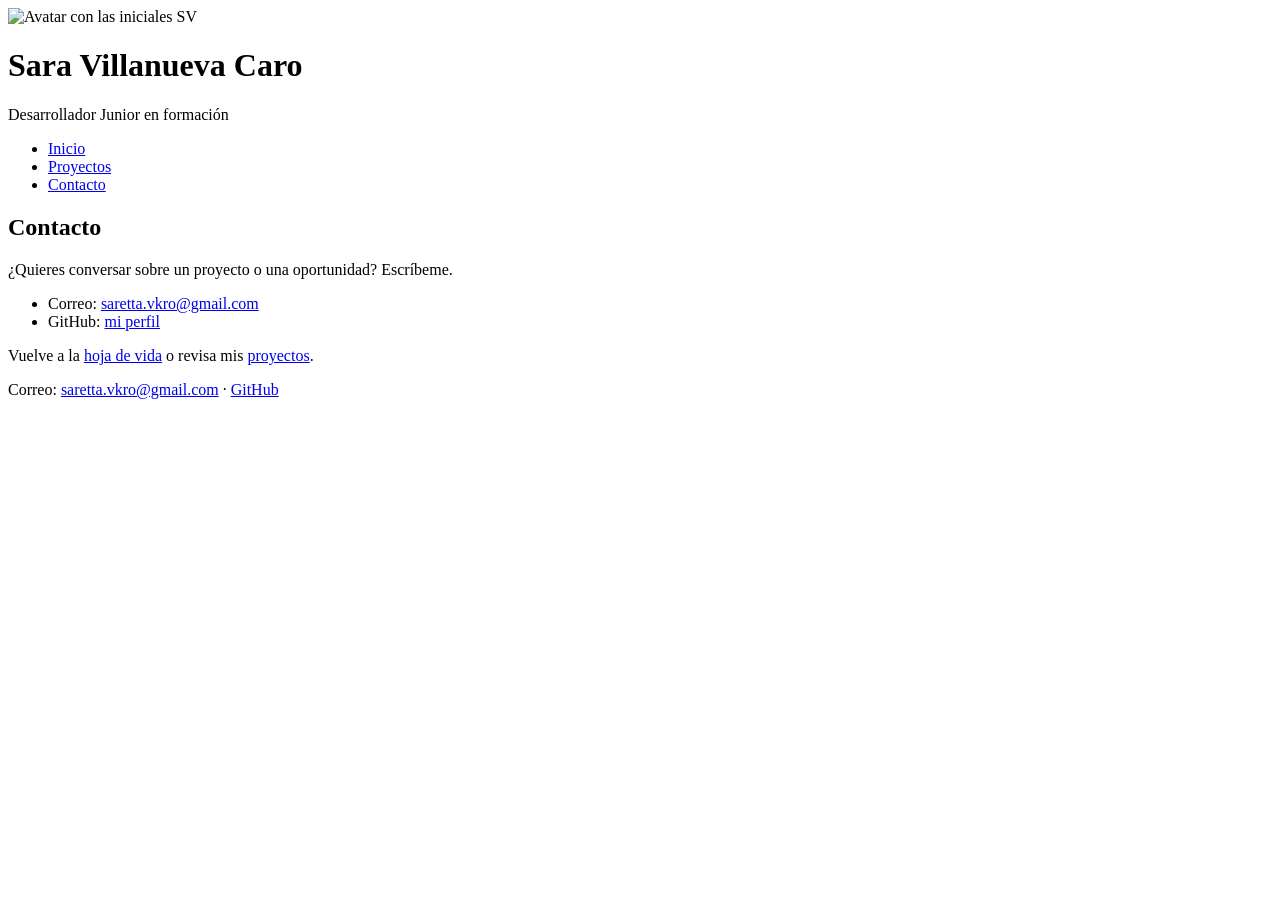
==== contacto.html @ 7422cd4c "Estructura base de la información de contacto con HTML" ====
<!DOCTYPE html>
<html lang="es">
<head>
<meta charset="UTF-8">
<meta name="viewport" content="width=device-width, initial-scale=1.0">
<title>Contacto · Sara Villanueva Caro</title>
<link rel="stylesheet" href="styles.css">
</head>
<body>
<div class="sitio">
    <header>
    <img class="avatar" src="img/avatar.svg" alt="Avatar con las iniciales SV" width="96" height="96">
    <div>
        <h1>Sara Villanueva Caro</h1>
        <p>Desarrollador Junior en formación</p>
    </div>
    </header>
    <nav aria-label="Menú principal">
    <ul>
        <li><a href="index.html">Inicio</a></li>
        <li><a href="proyectos.html">Proyectos</a></li>
        <li><a href="contacto.html" aria-current="page">Contacto</a></li>
    </ul>
    </nav>
    <main>
    <section>
        <h2>Contacto</h2>
        <p>¿Quieres conversar sobre un proyecto o una oportunidad? Escríbeme.</p>
        <ul class="lista">
        <li>Correo: <a href="mailto:saretta.vkro@gmail.com">saretta.vkro@gmail.com</a></li>
        <li>GitHub: <a href="https://github.com/TU-USUARIO" target="_blank" rel="noopener">mi perfil</a></li>
        </ul>
        <p>Vuelve a la <a href="index.html">hoja de vida</a> o revisa mis <a href="proyectos.html">proyectos</a>.</p>
    </section>
    </main>
    <footer>
    <p>Correo: <a href="mailto:saretta.vkro@gmail.com">saretta.vkro@gmail.com</a> ·
    <a href="https://github.com/TU-USUARIO" target="_blank" rel="noopener">GitHub</a></p>
    </footer>
</div>
</body>
</html>
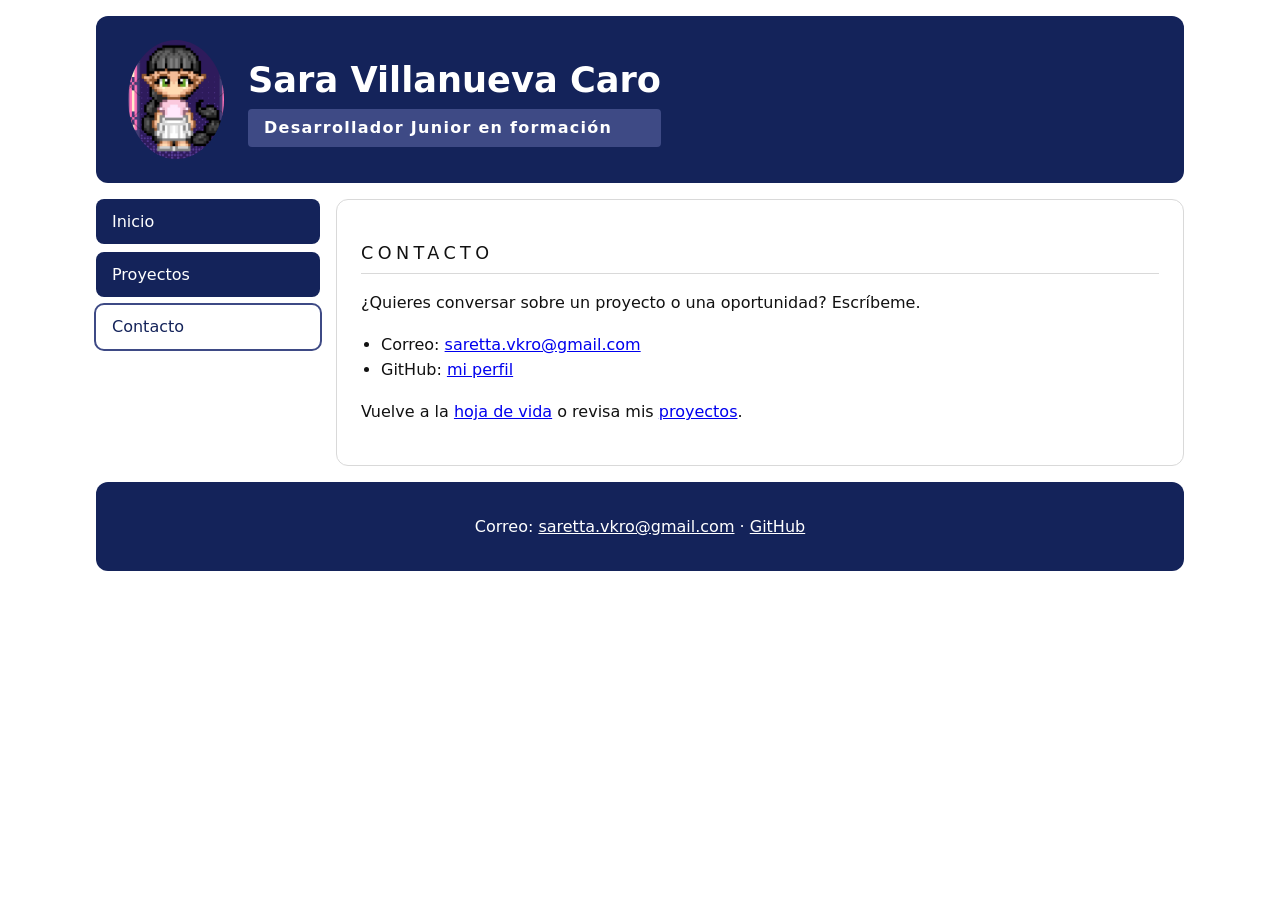
==== commit 8b117a2b: "Estructura vicual con CSS" ====
--- a/contacto.html
+++ b/contacto.html
@@ -4,12 +4,12 @@
 <meta charset="UTF-8">
 <meta name="viewport" content="width=device-width, initial-scale=1.0">
 <title>Contacto · Sara Villanueva Caro</title>
-<link rel="stylesheet" href="styles.css">
+<link rel="stylesheet" href="style.css">
 </head>
 <body>
 <div class="sitio">
     <header>
-    <img class="avatar" src="img/avatar.svg" alt="Avatar con las iniciales SV" width="96" height="96">
+    <img class="avatar" src="img/Avatar.png" alt="Avatar con las iniciales SV" width="96" height="96">
     <div>
         <h1>Sara Villanueva Caro</h1>
         <p>Desarrollador Junior en formación</p>
--- a/style.css
+++ b/style.css
@@ -0,0 +1,44 @@
+/* R2 Mobile First: el CSS base es para celular */
+:root{--azul:#14235a;--azul2:#3e4a85;--fondo:#ffffff;--linea:#d9d9d9;--gris:#777;--texto:#111}
+*,*::before,*::after{box-sizing:border-box}
+body{margin:0;font-family:system-ui,Arial,sans-serif;line-height:1.6;color:var(--texto);background:var(--fondo)}
+/* R7 ImÃ¡genes sin desbordar */
+img{max-width:100%;height:auto}
+/* R4 y R6 Grid por Ã¡reas, ancho mÃ¡ximo y centrado, unidades relativas */
+.sitio{display:grid;grid-template-areas:"cabecera" "menu" "principal" "pie";gap:1rem;max-width:70rem;margin:0 auto;padding:1rem}
+header{grid-area:cabecera;display:flex;flex-direction:column;align-items:center;text-align:center;gap:.5rem;background:var(--azul);color:#fff;padding:1.5rem 1rem;border-radius:.75rem}
+header h1{margin:0;font-size:1.6rem}
+header p{margin:0;letter-spacing:.08em;font-weight:700;background:var(--azul2);padding:.4rem 1rem;border-radius:.25rem}
+.avatar{border-radius:50%}
+nav{grid-area:menu}
+nav ul{list-style:none;margin:0;padding:0;display:flex;flex-direction:column;gap:.5rem}
+nav a{display:block;padding:.6rem 1rem;background:var(--azul);color:#fff;text-decoration:none;border-radius:.5rem}
+nav a:hover,nav a[aria-current="page"]{background:#fff;color:var(--azul);outline:2px solid var(--azul2)}
+main{grid-area:principal;background:#fff;padding:1rem;border:1px solid var(--linea);border-radius:.75rem}
+footer{grid-area:pie;text-align:center;background:var(--azul);color:#fff;padding:1rem;border-radius:.75rem}
+footer a{color:#fff}
+h2{color:var(--texto);font-weight:400;text-transform:uppercase;letter-spacing:.25em;font-size:1.1rem;border-bottom:1px solid var(--linea);padding-bottom:.4rem}
+.lista{padding-left:1.25rem}
+/* R5 Tarjetas automÃ¡ticas */
+.tarjetas{display:grid;grid-template-columns:repeat(auto-fit,minmax(11rem,1fr));gap:1rem}
+.tarjeta{background:#fff;padding:.75rem 1rem;border:1px solid var(--linea);border-left:.3rem solid var(--azul);border-radius:.5rem;margin-bottom:.75rem}
+.tarjeta em{color:var(--gris)}
+.tarjetas .tarjeta{margin-bottom:0}
+.tarjeta h3{margin:.25rem 0}
+/* R3 Breakpoint 1: desde 600px, cabecera en fila y menÃº horizontal */
+@media (min-width:600px){
+header{flex-direction:row;text-align:left;gap:1.5rem;padding:1.5rem 2rem}
+
+header h1{font-size:2.2rem}
+nav ul{flex-direction:row}
+nav li{flex:1}
+nav a{text-align:center}
+main{padding:1.5rem}
+}
+/* R3 y R4 Breakpoint 2: desde 1024px, menÃº a la izquierda y contenido a la derecha */
+@media (min-width:1024px){
+.sitio{grid-template-areas:"cabecera cabecera" "menu principal" "pie pie";grid-template-columns:14rem 1fr;align-items:start}
+nav ul{flex-direction:column;position:sticky;top:1rem}
+nav li{flex:none}
+nav a{text-align:left}
+}
